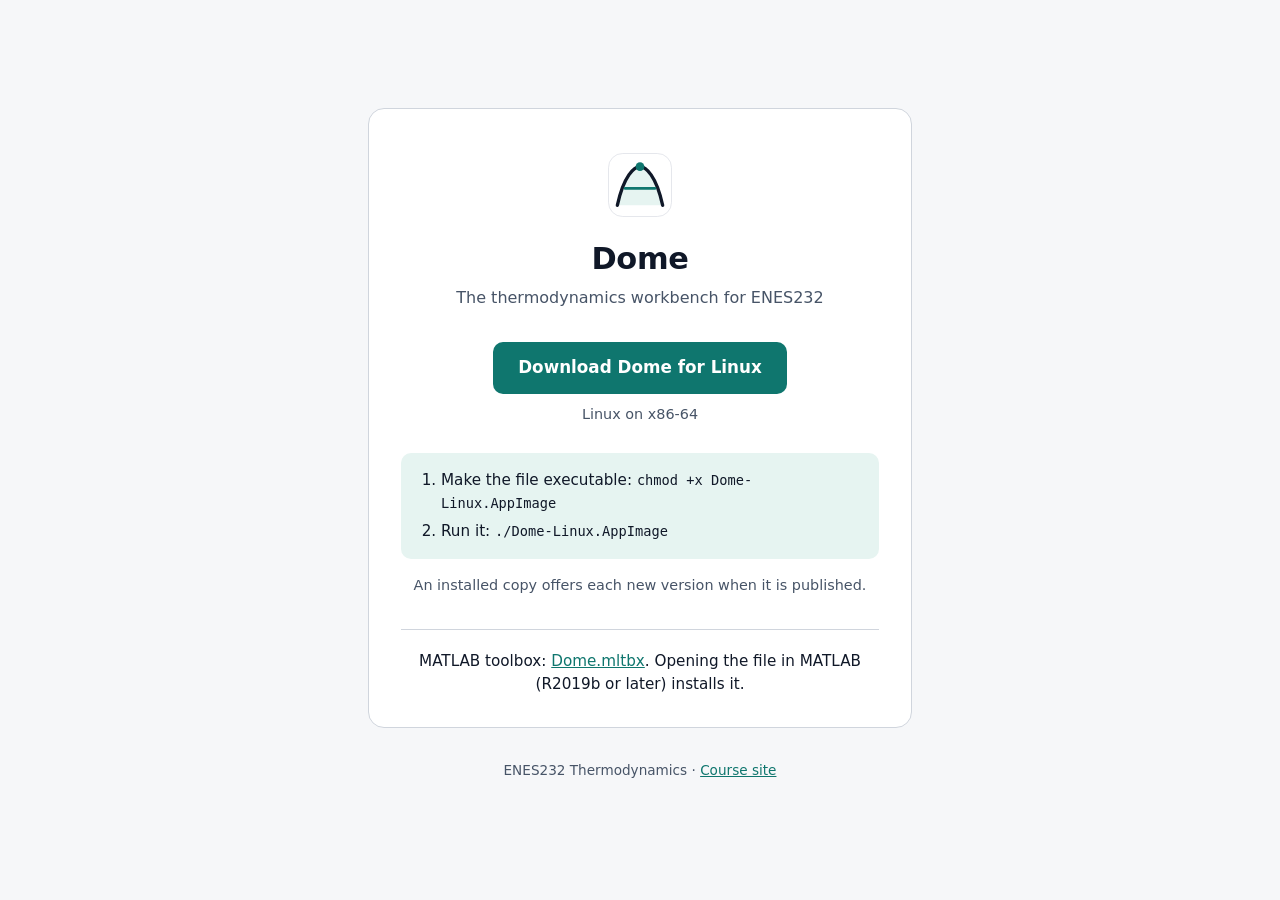
==== index.html @ 516c0b16 "Download page, from ealtabet-teaching/enes232 at dome-v0.1.0" ====
<!doctype html>
<!--
  The download page students are sent to, served by GitHub Pages from the public release
  repository (https://ealtabet-teaching.github.io/enes232-dome/). The release workflow copies
  this file there. It shows one installer, for the computer it is opened on, and the MATLAB
  toolbox. The links use the fixed names tools/release.mjs gives the files, under
  releases/latest/download/, so they always reach the newest published release and never a
  draft. ?os=mac, ?os=windows or ?os=linux shows another system's installer.
-->
<html lang="en">
<head>
<meta charset="utf-8">
<meta name="viewport" content="width=device-width, initial-scale=1">
<title>Dome for ENES232</title>
<meta name="description" content="Download Dome, the thermodynamics workbench for ENES232, and its MATLAB toolbox.">
<link rel="icon" href="data:image/svg+xml,%3Csvg xmlns='http://www.w3.org/2000/svg' viewBox='0 0 1024 1024'%3E%3Crect x='64' y='64' width='896' height='896' rx='200' fill='%23fff' stroke='%23D0D5DD' stroke-width='8'/%3E%3Cpath d='M190 800 C 280 380, 430 250, 512 250 C 594 250, 744 380, 834 800' fill='%23E6F4F1' stroke='%23101828' stroke-width='48' stroke-linecap='round'/%3E%3Cpath d='M300 560 L 724 560' stroke='%230F766E' stroke-width='40' stroke-linecap='round'/%3E%3Ccircle cx='512' cy='250' r='62' fill='%230F766E'/%3E%3C/svg%3E">
<style>
  :root {
    --bg: #f6f7f9; --card: #ffffff; --ink: #101828; --muted: #475467; --line: #d0d5dd;
    --accent: #0f766e; --accent-ink: #ffffff; --accent-hover: #0b5f59; --tint: #e6f4f1;
    color-scheme: light;
  }
  @media (prefers-color-scheme: dark) {
    :root {
      --bg: #0c111d; --card: #161b26; --ink: #f2f4f7; --muted: #a4abb8; --line: #333a47;
      --accent: #2dd4bf; --accent-ink: #042f2e; --accent-hover: #5eead4; --tint: #12302d;
      color-scheme: dark;
    }
  }
  * { box-sizing: border-box; }
  body {
    margin: 0; min-height: 100vh; display: flex; flex-direction: column; align-items: center;
    background: var(--bg); color: var(--ink);
    font: 16px/1.5 "IBM Plex Sans", system-ui, -apple-system, "Segoe UI", Roboto, sans-serif;
  }
  main {
    width: min(34rem, calc(100% - 32px)); margin: 12vh 0 2rem; padding: 2.5rem 2rem 2rem;
    background: var(--card); border: 1px solid var(--line); border-radius: 16px; text-align: center;
  }
  header svg { width: 72px; height: 72px; }
  h1 { margin: .5rem 0 0; font-size: 1.9rem; letter-spacing: -.01em; }
  .lede { margin: .25rem 0 2rem; color: var(--muted); }
  .button {
    display: inline-block; padding: .85rem 1.6rem; border-radius: 10px; font-weight: 600; font-size: 1.05rem;
    background: var(--accent); color: var(--accent-ink); text-decoration: none;
  }
  .button:hover { background: var(--accent-hover); }
  .button:focus-visible { outline: 3px solid var(--ink); outline-offset: 3px; }
  .meta { margin: .6rem 0 0; color: var(--muted); font-size: .9rem; }
  .steps {
    margin: 1.75rem 0 0; padding: 1rem 1.25rem 1rem 2.5rem; text-align: left;
    background: var(--tint); border-radius: 10px; font-size: .95rem;
  }
  .steps li + li { margin-top: .35rem; }
  .updates { margin: 1rem 0 0; color: var(--muted); font-size: .9rem; }
  .matlab { margin: 2rem 0 0; padding-top: 1.25rem; border-top: 1px solid var(--line); font-size: .95rem; }
  .all { display: flex; flex-direction: column; gap: .6rem; align-items: center; }
  .all .button { width: min(18rem, 100%); padding-inline: 1rem; white-space: nowrap; }
  a { color: var(--accent); }
  code { font: .9em ui-monospace, "SF Mono", Menlo, Consolas, monospace; }
  footer { margin: 0 16px 2rem; color: var(--muted); font-size: .85rem; }
  [hidden] { display: none !important; }
  @media (max-width: 480px) { main { margin-top: 6vh; padding: 2rem 1.25rem 1.5rem; } }
</style>
</head>
<body>
<main>
  <header>
    <svg viewBox="0 0 1024 1024" aria-hidden="true">
      <rect x="64" y="64" width="896" height="896" rx="200" fill="#FFFFFF" stroke="#D0D5DD" stroke-width="8"/>
      <path d="M190 800 C 280 380, 430 250, 512 250 C 594 250, 744 380, 834 800" fill="#E6F4F1" stroke="#101828" stroke-width="48" stroke-linecap="round"/>
      <path d="M300 560 L 724 560" stroke="#0F766E" stroke-width="40" stroke-linecap="round"/>
      <circle cx="512" cy="250" r="62" fill="#0F766E"/>
    </svg>
    <h1>Dome</h1>
    <p class="lede">The thermodynamics workbench for ENES232</p>
  </header>

  <section id="one" hidden>
    <a class="button" id="get" href="#">Download Dome</a>
    <p class="meta" id="meta"></p>
    <ol class="steps" id="steps"></ol>
    <p class="updates">An installed copy offers each new version when it is published.</p>
  </section>

  <section id="any" hidden>
    <p>Dome runs on macOS, Windows and Linux computers.</p>
    <div class="all" id="all"></div>
  </section>

  <section id="none" hidden>
    <p>Dome has no published release yet.</p>
  </section>

  <noscript>
    <div class="all">
      <a class="button" href="https://github.com/ealtabet-teaching/enes232-dome/releases/latest/download/Dome-macOS.dmg">Download Dome for macOS</a>
      <a class="button" href="https://github.com/ealtabet-teaching/enes232-dome/releases/latest/download/Dome-Windows-setup.exe">Download Dome for Windows</a>
      <a class="button" href="https://github.com/ealtabet-teaching/enes232-dome/releases/latest/download/Dome-Linux.AppImage">Download Dome for Linux</a>
    </div>
  </noscript>

  <p class="matlab" id="matlab">
    MATLAB toolbox: <a id="mltbx" href="https://github.com/ealtabet-teaching/enes232-dome/releases/latest/download/Dome.mltbx">Dome.mltbx</a>.
    Opening the file in MATLAB (R2019b or later) installs it.
  </p>
</main>
<footer>ENES232 Thermodynamics · <a href="https://ealtabet-teaching.github.io/enes232/">Course site</a></footer>

<script>
(function () {
  // owner/name of the release repository: from the Pages address, else the course's
  var host = location.hostname, first = location.pathname.split('/').filter(Boolean)[0];
  var REPO = /\.github\.io$/.test(host) && first ? host.split('.')[0] + '/' + first : 'ealtabet-teaching/enes232-dome';
  var BASE = 'https://github.com/' + REPO + '/releases/latest/download/';

  var SYSTEMS = {
    mac: {
      name: 'macOS', file: 'Dome-macOS.dmg', needs: 'macOS 11 or later, Apple silicon or Intel',
      steps: [
        'Open <code>Dome-macOS.dmg</code> and drag Dome to Applications.',
        'First launch: macOS blocks Dome once, because the app is not notarized by Apple. ' +
          'Select Open Anyway in System Settings › Privacy &amp; Security, then open Dome again.'
      ]
    },
    windows: {
      name: 'Windows', file: 'Dome-Windows-setup.exe', needs: 'Windows 10 or 11',
      steps: [
        'Run <code>Dome-Windows-setup.exe</code>.',
        'First launch: when SmartScreen shows “Windows protected your PC”, select More info, then Run anyway. ' +
          'The installer is not signed with a paid certificate.'
      ]
    },
    linux: {
      name: 'Linux', file: 'Dome-Linux.AppImage', needs: 'Linux on x86-64',
      steps: [
        'Make the file executable: <code>chmod +x Dome-Linux.AppImage</code>',
        'Run it: <code>./Dome-Linux.AppImage</code>'
      ]
    }
  };

  function detect() {
    var asked = new URLSearchParams(location.search).get('os');
    if (asked && SYSTEMS[asked]) return asked;
    var ua = navigator.userAgent, p = (navigator.userAgentData && navigator.userAgentData.platform) || navigator.platform || '';
    if (/Android|iPhone|iPad|iPod|CrOS/i.test(ua) || /Android|iOS|Chrome OS/i.test(p)) return null;
    if (/Mac/i.test(p) || /Macintosh/.test(ua)) return navigator.maxTouchPoints > 1 ? null : 'mac';   // an iPad asks as a Mac
    if (/Win/i.test(p) || /Windows/.test(ua)) return 'windows';
    if (/Linux/i.test(p) || /Linux|X11/.test(ua)) return 'linux';
    return null;
  }

  function show(version, files) {
    var os = detect();
    var has = function (f) { return !files || files.indexOf(f) >= 0; };
    if (os && has(SYSTEMS[os].file)) {
      var s = SYSTEMS[os];
      var get = document.getElementById('get');
      get.href = BASE + s.file;
      get.textContent = 'Download Dome for ' + s.name;
      document.getElementById('meta').textContent = (version ? 'Version ' + version + ' · ' : '') + s.needs;
      document.getElementById('steps').innerHTML = s.steps.map(function (t) { return '<li>' + t + '</li>'; }).join('');
      document.getElementById('one').hidden = false;
    } else {
      var all = document.getElementById('all');
      Object.keys(SYSTEMS).forEach(function (k) {
        if (!has(SYSTEMS[k].file)) return;
        var a = document.createElement('a');
        a.className = 'button'; a.href = BASE + SYSTEMS[k].file; a.textContent = 'Download Dome for ' + SYSTEMS[k].name;
        all.appendChild(a);
      });
      document.getElementById('any').hidden = false;
    }
    document.getElementById('mltbx').href = BASE + 'Dome.mltbx';
    document.getElementById('matlab').hidden = !has('Dome.mltbx');
  }

  // The newest published release: its version, and which files it holds. Without an answer
  // (offline, or GitHub's limit of 60 questions an hour from one network), the links still work.
  fetch('https://api.github.com/repos/' + REPO + '/releases/latest', { headers: { Accept: 'application/vnd.github+json' } })
    .then(function (r) {
      if (r.status === 404) {
        document.getElementById('none').hidden = false;
        document.getElementById('matlab').hidden = true;
        return null;
      }
      if (!r.ok) throw new Error(r.status);
      return r.json().then(function (rel) {
        show(String(rel.tag_name || '').replace(/^dome-v/, ''), (rel.assets || []).map(function (a) { return a.name; }));
      });
    })
    .catch(function () { show('', null); });
})();
</script>
</body>
</html>
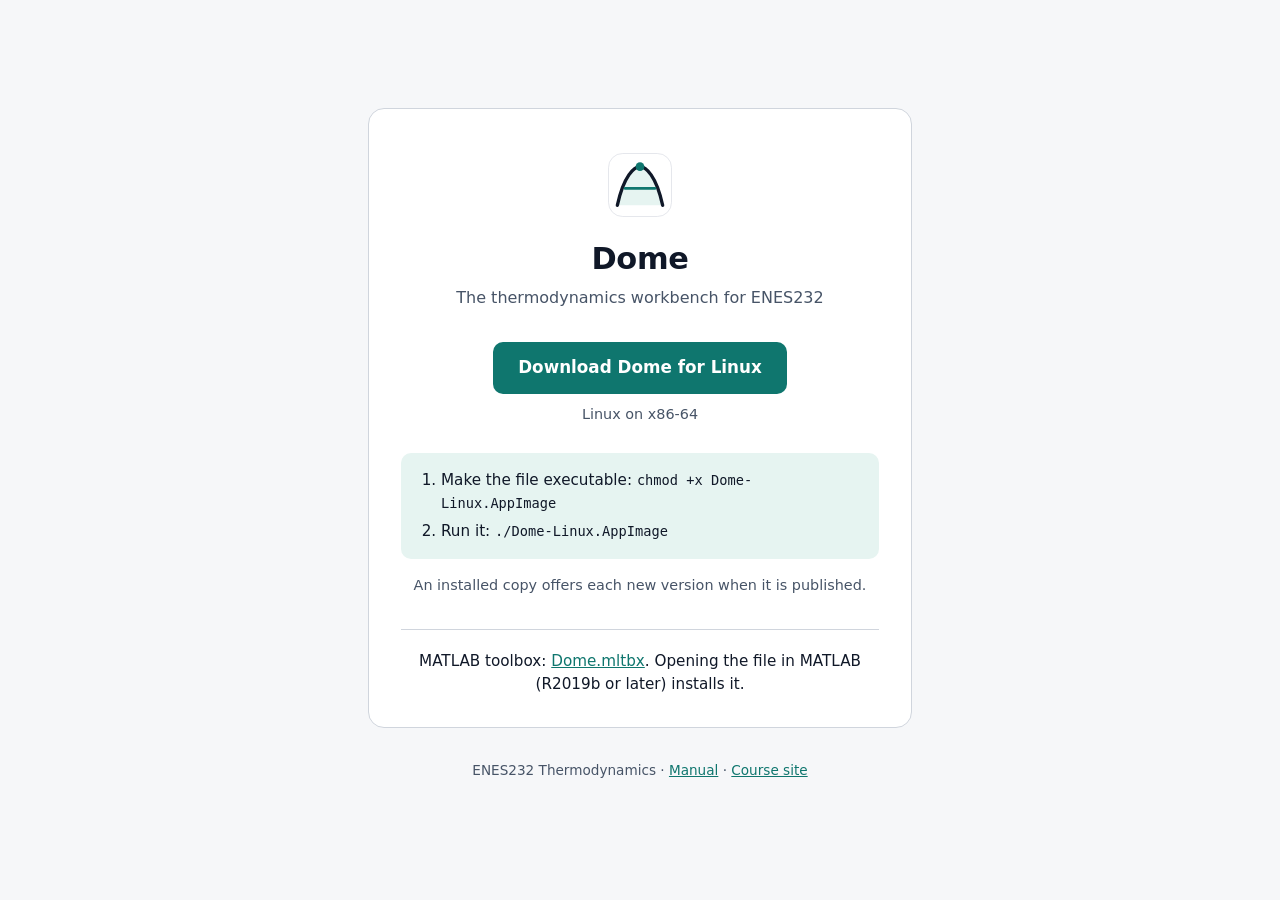
==== commit c2f39894: "Download page and manual, from ealtabet-teaching/enes232 at dome-v0.1.3" ====
--- a/index.html
+++ b/index.html
@@ -2,7 +2,7 @@
 <!--
   The download page students are sent to, served by GitHub Pages from the public release
   repository (https://ealtabet-teaching.github.io/enes232-dome/). The release workflow copies
-  this file there. It shows one installer, for the computer it is opened on, and the MATLAB
+  this folder there, with the manual (manual/, made by npm run manual). It shows one installer, for the computer it is opened on, and the MATLAB
   toolbox. The links use the fixed names tools/release.mjs gives the files, under
   releases/latest/download/, so they always reach the newest published release and never a
   draft. ?os=mac, ?os=windows or ?os=linux shows another system's installer.
@@ -105,7 +105,7 @@
     Opening the file in MATLAB (R2019b or later) installs it.
   </p>
 </main>
-<footer>ENES232 Thermodynamics · <a href="https://ealtabet-teaching.github.io/enes232/">Course site</a></footer>
+<footer>ENES232 Thermodynamics · <a href="manual/index.html">Manual</a> · <a href="https://ealtabet-teaching.github.io/enes232/">Course site</a></footer>
 
 <script>
 (function () {
@@ -127,8 +127,9 @@
       name: 'Windows', file: 'Dome-Windows-setup.exe', needs: 'Windows 10 or 11',
       steps: [
         'Run <code>Dome-Windows-setup.exe</code>.',
-        'First launch: when SmartScreen shows “Windows protected your PC”, select More info, then Run anyway. ' +
-          'The installer is not signed with a paid certificate.'
+        'When SmartScreen shows “Windows protected your PC”, select More info, then Run anyway. ' +
+          'The installer is not signed with a paid certificate.',
+        'Open Dome from the Start menu.'
       ]
     },
     linux: {
